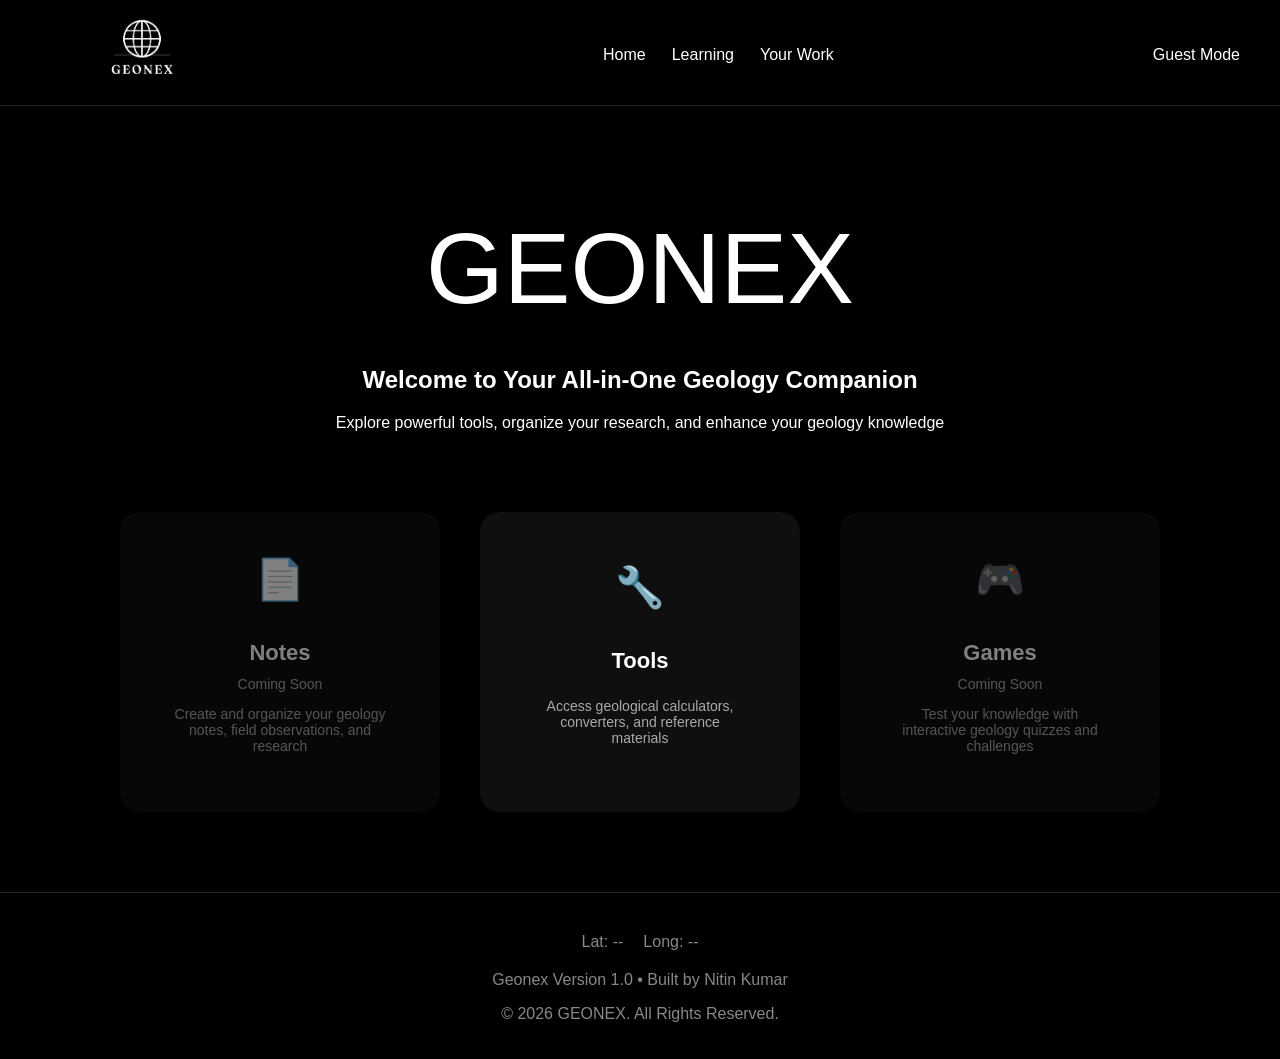
==== Frontend/index.html @ 8eb244df "All button and Non working links disabled" ====
<!doctype html>
<html lang="en">
  <head>
    <meta charset="UTF-8" />
    <meta name="viewport" content="width=device-width, initial-scale=1.0" />
    <title>GEONEX - Your Geology Companion</title>
    <link rel="icon" href="Assets/images/GEONEX Favicon.png" />
    <link rel="stylesheet" href="CSS/style.css" />
  </head>
  <body>
    <header>
      <div class="logo">
        <img src="Assets/images/Geonex logo.png" alt="Logo Image" id="geonex-logo" />
      </div>
      <nav class="Navbar">
        <ul>
          <li class="navbuttons"><a href="index.html">Home</a></li>
          <li class="navbuttons disabled-link"><a href="">Learning</a></li>
          <li class="navbuttons disabled-link"><a href="">Your Work</a></li>
        </ul>
      </nav>
      <!-- <div class="loginbtn">Login
        <img src="Assets/icons/login.png" alt="Login" id="loginbtnsymbol" />
      </div> -->
      <div class="guestmode">Guest Mode</div>
    </header>
    <main>
      <section class="hero">
        <p class="brand">GEONEX</p>
        <h1 class="welcome">Welcome to Your All-in-One Geology Companion</h1>
        <p class="description">
          Explore powerful tools, organize your research, and enhance your
          geology knowledge 
        </p>
      </section>
      <section class="Options">
        <div class="optionsbox disabled">
          <div class="icon">📄</div>
          <h3>Notes</h3>
          <span class="badge">Coming Soon</span>
          <p>
            Create and organize your geology notes, field observations, and
            research
          </p>
        </div>

        <div class="optionsbox" id="stereonet-tool">
          <div class="icon" >🔧</div>
          <h3>Tools</h3>
          <p>
            Access geological calculators, converters, and reference materials
          </p>
        </div>

        <div class="optionsbox disabled">
          <div class="icon">🎮</div>
          <h3>Games</h3>
          <span class="badge">Coming Soon</span>
          <p>
            Test your knowledge with interactive geology quizzes and challenges
          </p>
        </div>
      </section>
    </main>
    <footer>
      <div class="latlong">
        <span id="latitude">Lat: --</span>
        <span id="longitude">Long: --</span>
      </div>
      <div>
        <p>Geonex Version 1.0 • Built by Nitin Kumar</p>
        <p>&copy; 2026 GEONEX. All Rights Reserved.</p>
      </div>
    </footer>

    <script src="Js/script.js"></script>
  </body>
</html>
---- Frontend/CSS/style.css ----
body{
    background-color: black;
    color: white;
    font-family: Arial, Helvetica, sans-serif;
    margin: 0;
    text-align: center;

    min-height: 100vh;
    display: flex;
    flex-direction: column;
}
header{
    height: 100px;
    margin: 5px 0px;
    display: flex;
    justify-content:space-between;
    align-items: center;
    padding: 0 40px;
    border-bottom:1px solid #222;
    position:sticky;
    top:0;
    background-color: black;
}
.logo{
    width: 200px;
    height: 90px;
    margin: 2px;
    font-size: 24px;
    font-weight: bold;
}
.logo img{
height: 90px;
cursor: pointer;
}
.Navbar{
    height: 90px;
    margin: 2px;
    display: flex;
    justify-content: center;
    align-items: center;
}
.Navbar ul{
    display: flex;
    align-items: center;

}
.Navbar ul li{
list-style-type: none;
margin: 0px 5px;
padding: 2px 8px;
}
.Navbar ul li a{
    color: white;
    text-decoration: none;
}
.loginbtn{
    display: flex;
    align-items: center;
    justify-content: end;
    width: 200px;
    border: none;
    background-color: #000000;
    color: white;
}
#loginbtnsymbol{
    filter: invert(1);
    height: 15px;
}
main{
    flex: 1;
   
}
.hero{
    margin-top: 100px;
}
.brand{
    font-size:100px;
    margin: 40px;
}
.Options{
    display:flex;
    justify-content:center;
    gap:40px;
    margin:80px;
}
.optionsbox{
    background:#0f0f0f;
    border-radius:20px;
    height:260px;
    width:280px;
    display:flex;
    flex-direction:column;
    align-items:center;
    justify-content:center;
    padding:20px;
    transition:0.3s;
    cursor: pointer;
}
.optionsbox:hover{
    transform:translateY(-5px);
    transform: scale(1.2);
    background:#151515;
}
.icon{
    font-size:40px;
    margin-bottom:15px;
}
.icon img{
    width: 70px;
}

.optionsbox h3{
    margin-bottom:10px;
    font-size:22px;
}
.optionsbox p{
    color:#aaa;
    font-size:14px;
    max-width:220px;
}
footer{
    border-top:1px solid #222;
    padding:20px;
    color:#888;
}
.latlong{
    display:flex;
    justify-content:center;
    gap:20px;
    margin:20px;
}
.disabled {
  opacity: 0.5;
  cursor: not-allowed;
}
.badge{
     color:#aaa;
    font-size:14px;
    max-width:220px;
    
}
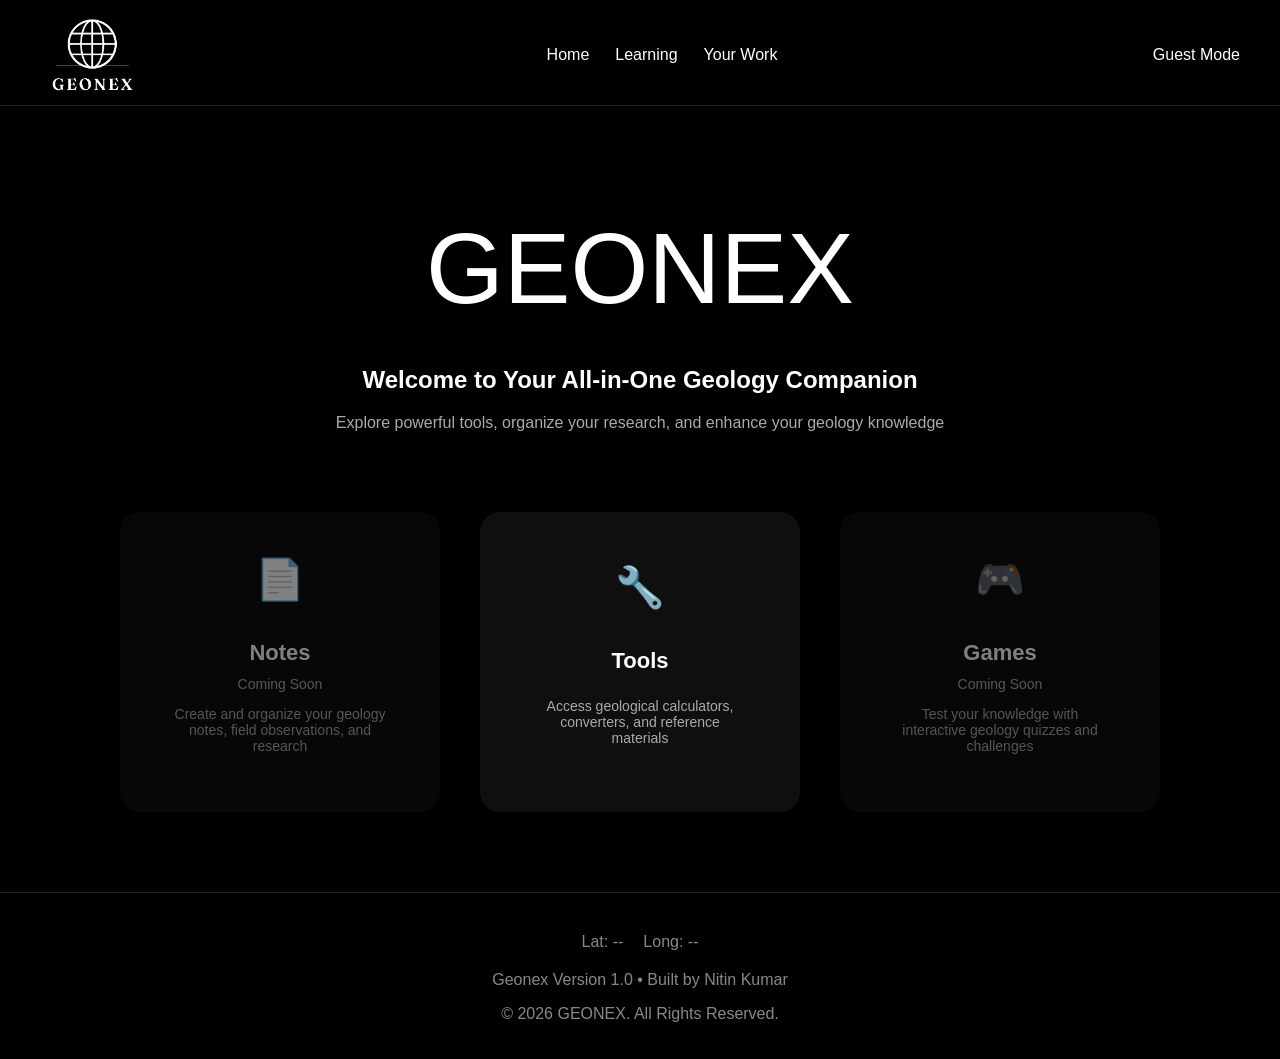
==== commit eae9c399: "Responsiveness added to Navbar with mobile hamburger menu" ====
--- a/Frontend/index.html
+++ b/Frontend/index.html
@@ -12,7 +12,7 @@
       <div class="logo">
         <img src="Assets/images/Geonex logo.png" alt="Logo Image" id="geonex-logo" />
       </div>
-      <nav class="Navbar">
+      <nav class="Navbar" id="navbar">
         <ul>
           <li class="navbuttons"><a href="index.html">Home</a></li>
           <li class="navbuttons disabled-link"><a href="">Learning</a></li>
@@ -22,7 +22,9 @@
       <!-- <div class="loginbtn">Login
         <img src="Assets/icons/login.png" alt="Login" id="loginbtnsymbol" />
       </div> -->
-      <div class="guestmode">Guest Mode</div>
+      <div class="guestmode loginbtn">Guest Mode
+         <div class="hamburger" id="hamburger" aria-label="Open menu" aria-controls="navbar" aria-expanded="false">☰</div>
+      </div>
     </header>
     <main>
       <section class="hero">
--- a/Frontend/CSS/style.css
+++ b/Frontend/CSS/style.css
@@ -18,21 +18,31 @@
     padding: 0 40px;
     border-bottom:1px solid #222;
     position:sticky;
+    z-index: 100;
     top:0;
     background-color: black;
-}
+    overflow-x: hidden;
+}
+
 .logo{
-    width: 200px;
+    width: 20%;
     height: 90px;
     margin: 2px;
     font-size: 24px;
     font-weight: bold;
+    object-fit: contain;
+    display: flex;
+    align-items: center;
 }
 .logo img{
-height: 90px;
+height: 90%;
 cursor: pointer;
 }
+.hamburger {
+  display: none;
+}
 .Navbar{
+    width: 60%;
     height: 90px;
     margin: 2px;
     display: flex;
@@ -55,12 +65,13 @@
 }
 .loginbtn{
     display: flex;
-    align-items: center;
+    align-items: flex-end;
     justify-content: end;
-    width: 200px;
+    width: 20%;
     border: none;
     background-color: #000000;
     color: white;
+    gap: 15px;
 }
 #loginbtnsymbol{
     filter: invert(1);
@@ -74,14 +85,24 @@
     margin-top: 100px;
 }
 .brand{
-    font-size:100px;
+    font-size: clamp(32px, 8vw, 100px);
     margin: 40px;
+}
+.welcome{
+    font-size: clamp(12px, 4vw, 24px);
+    margin: 0 10vw;
+}
+.description{
+    color:#aaa;
+    font-size: clamp(10px, 2vw, 16px);
+margin: 20px 10vw;
 }
 .Options{
     display:flex;
     justify-content:center;
     gap:40px;
     margin:80px;
+    flex-wrap: wrap;
 }
 .optionsbox{
     background:#0f0f0f;
@@ -138,4 +159,55 @@
     font-size:14px;
     max-width:220px;
     
+}
+
+
+
+
+/* Mobile responsiveness */
+@media (max-width: 600px) {
+    .logo{
+        width: 25%;
+        max-width: 120px;
+    }
+    .loginbtn{
+        width: 50%;
+        font-size: small;
+    }
+    .logo img{
+        height: 60%;
+    }
+    header{
+        height: 10vh;
+        padding: 0 20px;
+    }
+    .Navbar {
+    position: fixed;
+    top: 0;
+    right: -100%;   /* hidden initially */
+    height: 100vh;
+    width: 250px;
+    background: black;
+    display: flex;   /* IMPORTANT */
+    flex-direction: column;
+    justify-content: flex-start;
+    padding-top: 80px;
+    transition: right 0.3s ease;
+    z-index: 1000;
+
+  }
+
+  .Navbar.active {
+    right: 0;   /* slide in */
+  }
+
+  .Navbar ul {
+    flex-direction: column;
+    gap: 20px;
+  }
+
+  .hamburger {
+    display: block;
+    z-index: 1100;
+  }
 }
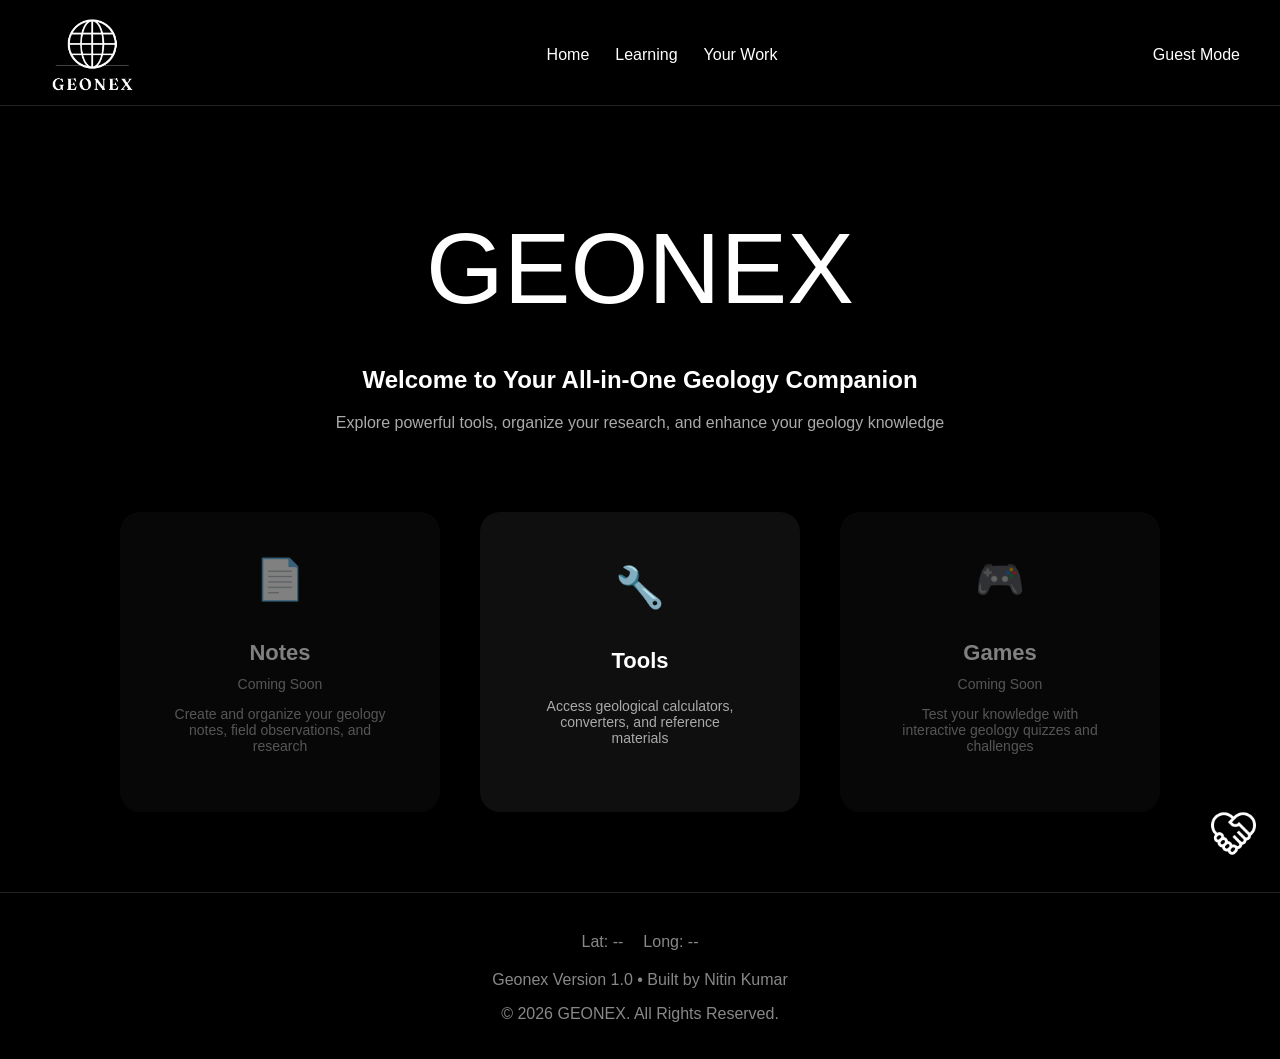
==== commit 95a90782: "Feedback Form Added" ====
--- a/Frontend/index.html
+++ b/Frontend/index.html
@@ -10,7 +10,11 @@
   <body>
     <header>
       <div class="logo">
-        <img src="Assets/images/Geonex logo.png" alt="Logo Image" id="geonex-logo" />
+        <img
+          src="Assets/images/Geonex logo.png"
+          alt="Logo Image"
+          id="geonex-logo"
+        />
       </div>
       <nav class="Navbar" id="navbar">
         <ul>
@@ -22,8 +26,17 @@
       <!-- <div class="loginbtn">Login
         <img src="Assets/icons/login.png" alt="Login" id="loginbtnsymbol" />
       </div> -->
-      <div class="guestmode loginbtn">Guest Mode
-         <div class="hamburger" id="hamburger" aria-label="Open menu" aria-controls="navbar" aria-expanded="false">☰</div>
+      <div class="guestmode loginbtn">
+        Guest Mode
+        <div
+          class="hamburger"
+          id="hamburger"
+          aria-label="Open menu"
+          aria-controls="navbar"
+          aria-expanded="false"
+        >
+          ☰
+        </div>
       </div>
     </header>
     <main>
@@ -32,7 +45,7 @@
         <h1 class="welcome">Welcome to Your All-in-One Geology Companion</h1>
         <p class="description">
           Explore powerful tools, organize your research, and enhance your
-          geology knowledge 
+          geology knowledge
         </p>
       </section>
       <section class="Options">
@@ -47,7 +60,7 @@
         </div>
 
         <div class="optionsbox" id="stereonet-tool">
-          <div class="icon" >🔧</div>
+          <div class="icon">🔧</div>
           <h3>Tools</h3>
           <p>
             Access geological calculators, converters, and reference materials
@@ -61,6 +74,15 @@
           <p>
             Test your knowledge with interactive geology quizzes and challenges
           </p>
+        </div>
+      </section>
+      <section class="feedback">
+        <div class="circular">
+          <img
+            src="Assets/icons/handshake.png"
+            alt="feedback"
+            class="feedbackimg" id="Feedback-Form"
+          />
         </div>
       </section>
     </main>
--- a/Frontend/CSS/style.css
+++ b/Frontend/CSS/style.css
@@ -161,6 +161,28 @@
     
 }
 
+.feedbackimg{
+    height: 5vh;
+    background-color: transparent;
+    display: flex;
+    justify-content: center;
+    align-items: center;
+    filter: invert(1);
+    cursor: pointer;
+}
+.circular{
+    background-color: black;
+    border-radius: 999px;
+    height: 6vh;
+    width: 6vh;
+    position: fixed;
+    bottom: 40px;
+    right: 20px;
+    display: flex;
+    justify-content: center;
+    align-items: center;
+}
+
 
 
 
@@ -188,7 +210,7 @@
     height: 100vh;
     width: 250px;
     background: black;
-    display: flex;   /* IMPORTANT */
+    display: flex;  
     flex-direction: column;
     justify-content: flex-start;
     padding-top: 80px;
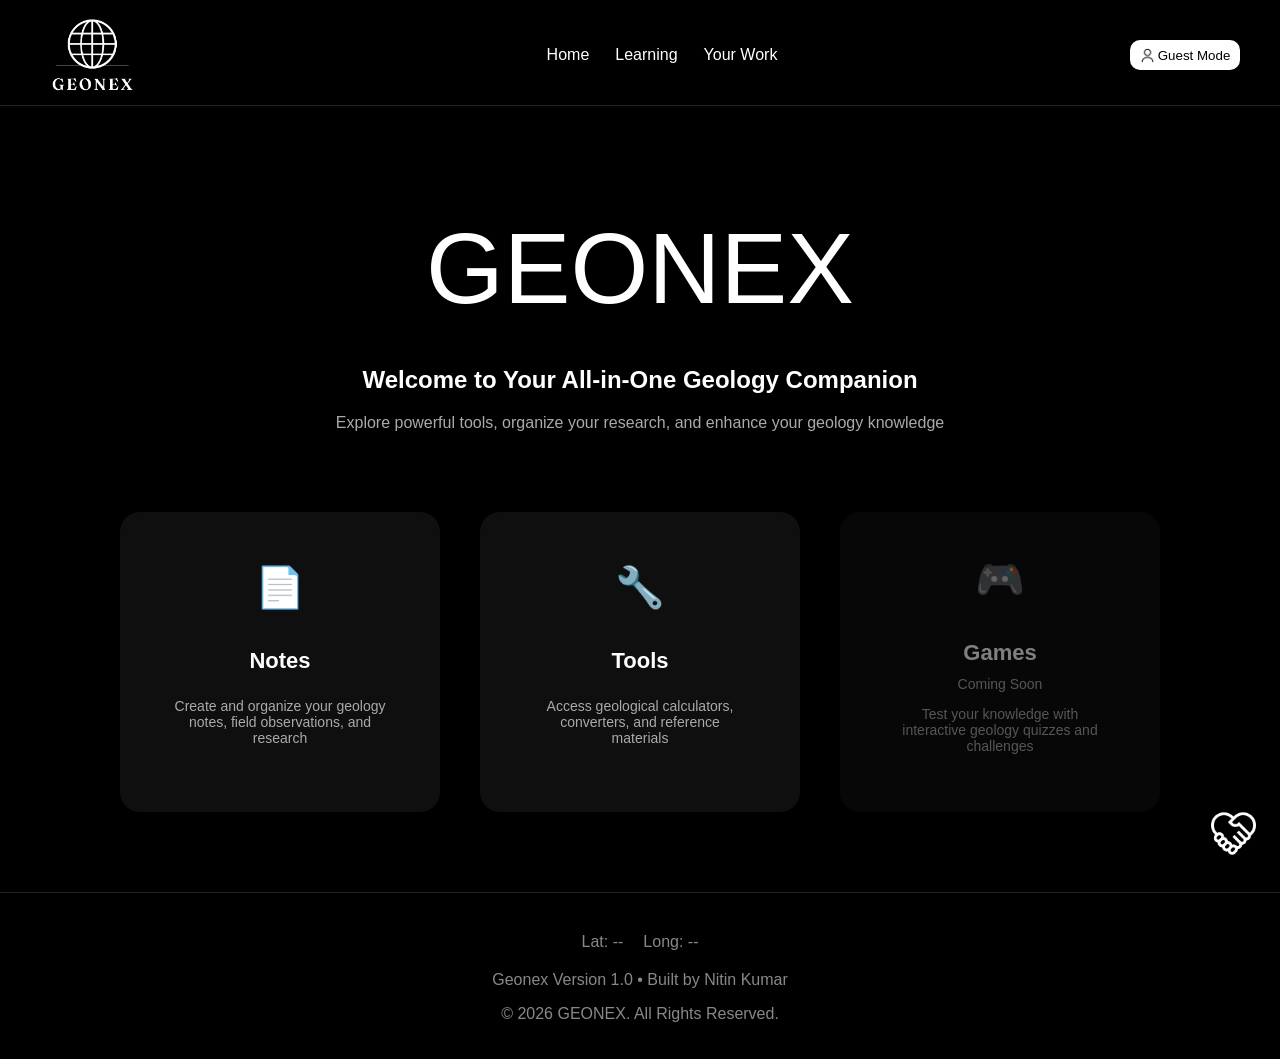
==== commit 83061007: "Back Button added and some minute fixes" ====
--- a/Frontend/index.html
+++ b/Frontend/index.html
@@ -15,6 +15,7 @@
           alt="Logo Image"
           id="geonex-logo"
         />
+        <!-- <img src="Assets/icons/iitrLogo.png" alt="iitrlogo" id="iitrlogo" /> -->
       </div>
       <nav class="Navbar" id="navbar">
         <ul>
@@ -26,8 +27,15 @@
       <!-- <div class="loginbtn">Login
         <img src="Assets/icons/login.png" alt="Login" id="loginbtnsymbol" />
       </div> -->
-      <div class="guestmode loginbtn">
-        Guest Mode
+      <div class="loginbtn">
+        <div class="login">
+          <img
+            src="Assets/icons/Profile.png"
+            alt="Profile"
+            id="loginbtnsymbol"
+          />
+          Guest Mode
+        </div>
         <div
           class="hamburger"
           id="hamburger"
@@ -35,7 +43,11 @@
           aria-controls="navbar"
           aria-expanded="false"
         >
-          ☰
+          <img
+            src="Assets/icons/hamburger.png"
+            alt="Hamburger Menu"
+            id="Hamburger"
+          />
         </div>
       </div>
     </header>
@@ -49,10 +61,9 @@
         </p>
       </section>
       <section class="Options">
-        <div class="optionsbox disabled">
+        <div class="optionsbox" id="notesfeature">
           <div class="icon">📄</div>
           <h3>Notes</h3>
-          <span class="badge">Coming Soon</span>
           <p>
             Create and organize your geology notes, field observations, and
             research
@@ -81,7 +92,8 @@
           <img
             src="Assets/icons/handshake.png"
             alt="feedback"
-            class="feedbackimg" id="Feedback-Form"
+            class="feedbackimg"
+            id="Feedback-Form"
           />
         </div>
       </section>
--- a/Frontend/CSS/style.css
+++ b/Frontend/CSS/style.css
@@ -1,226 +1,254 @@
-body{
-    background-color: black;
-    color: white;
-    font-family: Arial, Helvetica, sans-serif;
-    margin: 0;
-    text-align: center;
-
-    min-height: 100vh;
-    display: flex;
-    flex-direction: column;
-}
-header{
-    height: 100px;
-    margin: 5px 0px;
-    display: flex;
-    justify-content:space-between;
-    align-items: center;
-    padding: 0 40px;
-    border-bottom:1px solid #222;
-    position:sticky;
-    z-index: 100;
-    top:0;
-    background-color: black;
-    overflow-x: hidden;
-}
-
-.logo{
-    width: 20%;
-    height: 90px;
-    margin: 2px;
-    font-size: 24px;
-    font-weight: bold;
-    object-fit: contain;
-    display: flex;
-    align-items: center;
-}
-.logo img{
-height: 90%;
-cursor: pointer;
+body {
+  background-color: black;
+  color: white;
+  font-family: Arial, Helvetica, sans-serif;
+  margin: 0;
+  text-align: center;
+
+  min-height: 100vh;
+  display: flex;
+  flex-direction: column;
+}
+header {
+  height: 100px;
+  margin: 5px 0px;
+  display: flex;
+  justify-content: space-between;
+  align-items: center;
+  padding: 0 40px;
+  border-bottom: 1px solid #222;
+  position: sticky;
+  z-index: 100;
+  top: 0;
+  background-color: black;
+  overflow-x: hidden;
+}
+#iitrlogo {
+  /* filter: invert(1); */
+  background-color: white;
+  /* width: 100%; */
+  height: 45%;
+}
+#geonex-logo {
+  height: 90%;
+}
+.logo {
+  width: 20%;
+  height: 90px;
+  margin: 2px;
+  font-size: 24px;
+  font-weight: bold;
+  object-fit: contain;
+  display: flex;
+  align-items: center;
+}
+.logo img {
+  height: 90%;
+  cursor: pointer;
 }
 .hamburger {
   display: none;
 }
-.Navbar{
-    width: 60%;
-    height: 90px;
-    margin: 2px;
-    display: flex;
-    justify-content: center;
-    align-items: center;
-}
-.Navbar ul{
-    display: flex;
-    align-items: center;
-
-}
-.Navbar ul li{
-list-style-type: none;
-margin: 0px 5px;
-padding: 2px 8px;
-}
-.Navbar ul li a{
-    color: white;
-    text-decoration: none;
-}
-.loginbtn{
-    display: flex;
-    align-items: flex-end;
-    justify-content: end;
-    width: 20%;
-    border: none;
-    background-color: #000000;
-    color: white;
-    gap: 15px;
-}
-#loginbtnsymbol{
-    filter: invert(1);
-    height: 15px;
-}
-main{
-    flex: 1;
-   
-}
-.hero{
-    margin-top: 100px;
-}
-.brand{
-    font-size: clamp(32px, 8vw, 100px);
-    margin: 40px;
-}
-.welcome{
-    font-size: clamp(12px, 4vw, 24px);
-    margin: 0 10vw;
-}
-.description{
-    color:#aaa;
-    font-size: clamp(10px, 2vw, 16px);
-margin: 20px 10vw;
-}
-.Options{
-    display:flex;
-    justify-content:center;
-    gap:40px;
-    margin:80px;
-    flex-wrap: wrap;
-}
-.optionsbox{
-    background:#0f0f0f;
-    border-radius:20px;
-    height:260px;
-    width:280px;
-    display:flex;
-    flex-direction:column;
-    align-items:center;
-    justify-content:center;
-    padding:20px;
-    transition:0.3s;
-    cursor: pointer;
-}
-.optionsbox:hover{
-    transform:translateY(-5px);
-    transform: scale(1.2);
-    background:#151515;
-}
-.icon{
-    font-size:40px;
-    margin-bottom:15px;
-}
-.icon img{
-    width: 70px;
-}
-
-.optionsbox h3{
-    margin-bottom:10px;
-    font-size:22px;
-}
-.optionsbox p{
-    color:#aaa;
-    font-size:14px;
-    max-width:220px;
-}
-footer{
-    border-top:1px solid #222;
-    padding:20px;
-    color:#888;
-}
-.latlong{
-    display:flex;
-    justify-content:center;
-    gap:20px;
-    margin:20px;
+.Navbar {
+  width: 50%;
+  height: 90px;
+  margin: 2px;
+  display: flex;
+  justify-content: center;
+  align-items: center;
+}
+.Navbar ul {
+  display: flex;
+  align-items: center;
+}
+.Navbar ul li {
+  list-style-type: none;
+  margin: 0px 5px;
+  padding: 2px 8px;
+}
+.Navbar ul li a {
+  color: white;
+  text-decoration: none;
+}
+.login {
+  display: flex;
+  justify-content: center;
+  align-items: center;
+  gap: 3px;
+  font-size: smaller;
+  background-color: white;
+  color: Black;
+  border-radius: 10px;
+  height: 30px;
+  width: 38%;
+  min-width: 110px;
+  cursor: pointer;
+}
+.login:hover {
+  transform: translateY(-5px);
+  transform: scale(1.1);
+  transition: 0.3s;
+}
+.loginbtn {
+  display: flex;
+  align-items: flex-end;
+  justify-content: end;
+  width: 20%;
+  border: none;
+  background-color: #000000;
+  color: white;
+  gap: 15px;
+  min-height: 30px;
+  min-width: 110px;
+}
+#loginbtnsymbol {
+  height: 15px;
+}
+#Hamburger {
+  filter: invert(1);
+  height: 15px;
+}
+main {
+  flex: 1;
+}
+.hero {
+  margin-top: 100px;
+}
+.brand {
+  font-size: clamp(32px, 8vw, 100px);
+  margin: 40px;
+}
+.welcome {
+  font-size: clamp(12px, 4vw, 24px);
+  margin: 0 10vw;
+}
+.description {
+  color: #aaa;
+  font-size: clamp(10px, 2vw, 16px);
+  margin: 20px 10vw;
+}
+.Options {
+  display: flex;
+  justify-content: center;
+  gap: 40px;
+  margin: 80px;
+  flex-wrap: wrap;
+}
+.optionsbox {
+  background: #0f0f0f;
+  border-radius: 20px;
+  height: 260px;
+  width: 280px;
+  display: flex;
+  flex-direction: column;
+  align-items: center;
+  justify-content: center;
+  padding: 20px;
+  transition: 0.3s;
+  cursor: pointer;
+}
+.optionsbox:hover {
+  transform: translateY(-5px);
+  transform: scale(1.2);
+  background: #151515;
+}
+.icon {
+  font-size: 40px;
+  margin-bottom: 15px;
+}
+.icon img {
+  width: 70px;
+}
+
+.optionsbox h3 {
+  margin-bottom: 10px;
+  font-size: 22px;
+}
+.optionsbox p {
+  color: #aaa;
+  font-size: 14px;
+  max-width: 220px;
+}
+footer {
+  border-top: 1px solid #222;
+  padding: 20px;
+  color: #888;
+}
+.latlong {
+  display: flex;
+  justify-content: center;
+  gap: 20px;
+  margin: 20px;
 }
 .disabled {
   opacity: 0.5;
   cursor: not-allowed;
 }
-.badge{
-     color:#aaa;
-    font-size:14px;
-    max-width:220px;
-    
-}
-
-.feedbackimg{
-    height: 5vh;
-    background-color: transparent;
-    display: flex;
-    justify-content: center;
-    align-items: center;
-    filter: invert(1);
-    cursor: pointer;
-}
-.circular{
-    background-color: black;
-    border-radius: 999px;
-    height: 6vh;
-    width: 6vh;
-    position: fixed;
-    bottom: 40px;
-    right: 20px;
-    display: flex;
-    justify-content: center;
-    align-items: center;
-}
-
-
-
+.badge {
+  color: #aaa;
+  font-size: 14px;
+  max-width: 220px;
+}
+
+.feedbackimg {
+  height: 5vh;
+  background-color: transparent;
+  display: flex;
+  justify-content: center;
+  align-items: center;
+  filter: invert(1);
+  cursor: pointer;
+}
+.circular {
+  background-color: black;
+  border-radius: 999px;
+  height: 6vh;
+  width: 6vh;
+  position: fixed;
+  bottom: 40px;
+  right: 20px;
+  display: flex;
+  justify-content: center;
+  align-items: center;
+}
 
 /* Mobile responsiveness */
 @media (max-width: 600px) {
-    .logo{
-        width: 25%;
-        max-width: 120px;
-    }
-    .loginbtn{
-        width: 50%;
-        font-size: small;
-    }
-    .logo img{
-        height: 60%;
-    }
-    header{
-        height: 10vh;
-        padding: 0 20px;
-    }
-    .Navbar {
+  .login {
+    visibility: hidden;
+  }
+  .logo {
+    width: 25%;
+    max-width: 120px;
+  }
+  .loginbtn {
+    width: 50%;
+    font-size: small;
+  }
+  .logo img {
+    height: 60%;
+  }
+  header {
+    height: 10vh;
+    padding: 0 20px;
+  }
+  .Navbar {
     position: fixed;
     top: 0;
-    right: -100%;   /* hidden initially */
+    right: -100%; /* hidden initially */
     height: 100vh;
     width: 250px;
     background: black;
-    display: flex;  
+    display: flex;
     flex-direction: column;
     justify-content: flex-start;
     padding-top: 80px;
     transition: right 0.3s ease;
     z-index: 1000;
-
   }
 
   .Navbar.active {
-    right: 0;   /* slide in */
+    right: 0; /* slide in */
   }
 
   .Navbar ul {
@@ -232,4 +260,4 @@
     display: block;
     z-index: 1100;
   }
-}+}
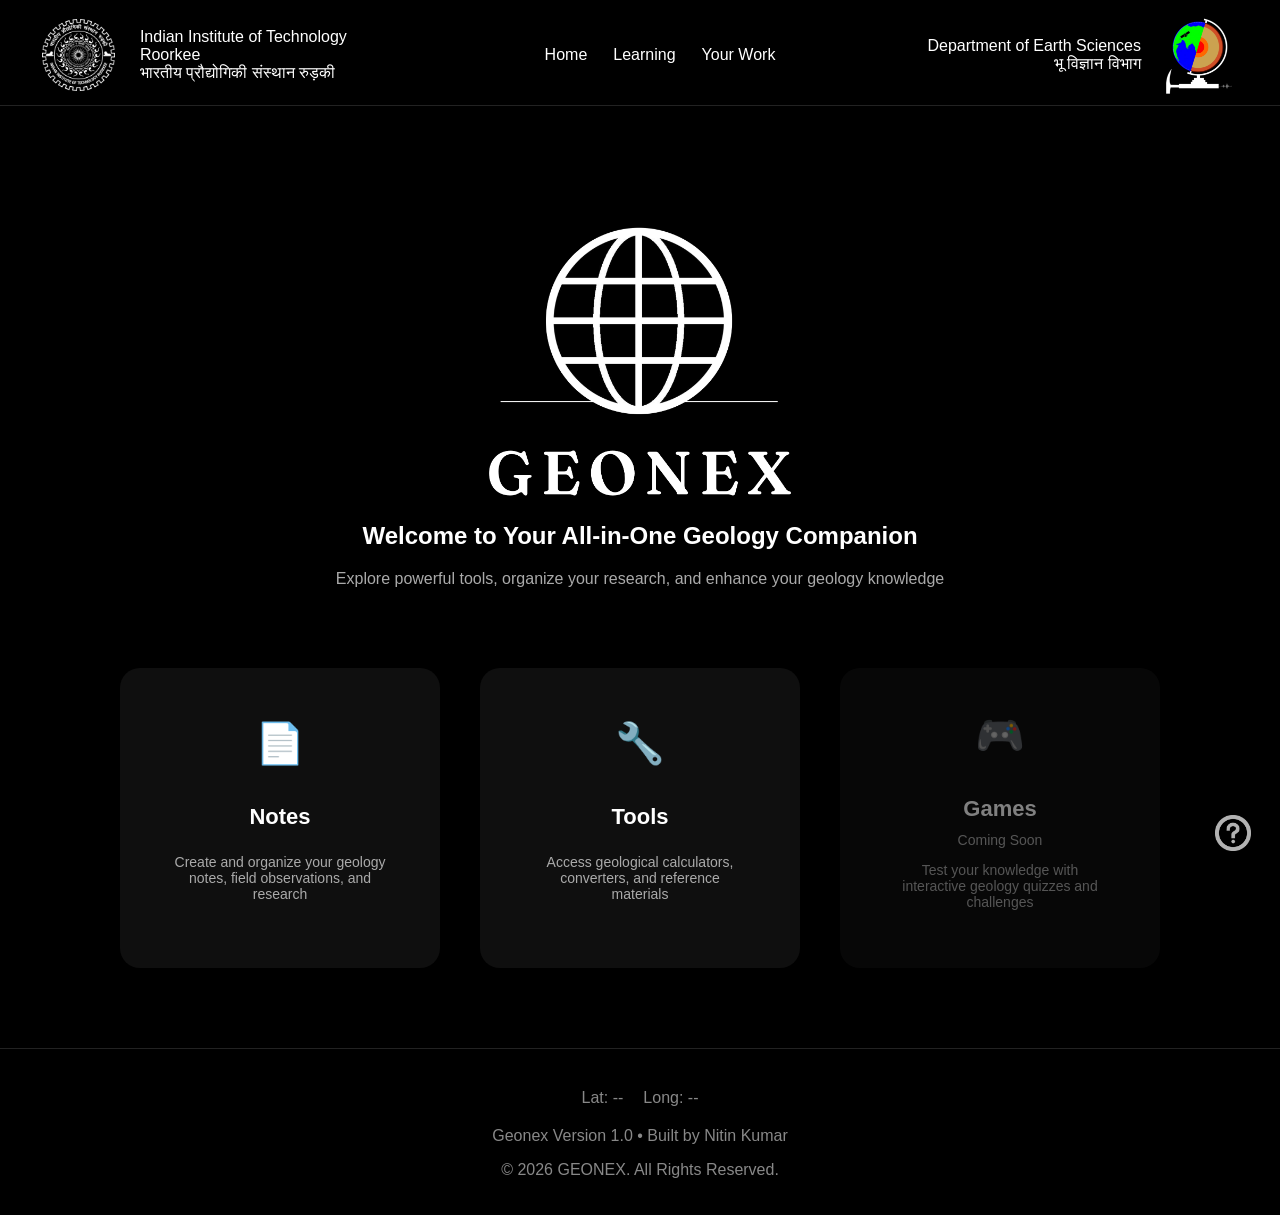
==== commit 6d29ae21: "Responsiveness added to Notes and Header redesgined" ====
--- a/Frontend/index.html
+++ b/Frontend/index.html
@@ -6,16 +6,28 @@
     <title>GEONEX - Your Geology Companion</title>
     <link rel="icon" href="Assets/images/GEONEX Favicon.png" />
     <link rel="stylesheet" href="CSS/style.css" />
+    <link rel="stylesheet" href="CSS/utility.css">
   </head>
   <body>
     <header>
       <div class="logo">
-        <img
+        <!-- <img
           src="Assets/images/Geonex logo.png"
           alt="Logo Image"
           id="geonex-logo"
-        />
-        <!-- <img src="Assets/icons/iitrLogo.png" alt="iitrlogo" id="iitrlogo" /> -->
+        /> -->
+         <div class="iitrlogo">
+           <img src="Assets/images/iitroorkee.png" alt="IITR Logo" style="filter: invert(1);">
+           <div class="logotitle">
+             <span>
+               Indian Institute of Technology Roorkee
+              </span>
+              <span>
+                भारतीय प्रौद्योगिकी संस्थान रुड़की
+              </span>
+            </div>
+          </div>
+
       </div>
       <nav class="Navbar" id="navbar">
         <ul>
@@ -27,15 +39,23 @@
       <!-- <div class="loginbtn">Login
         <img src="Assets/icons/login.png" alt="Login" id="loginbtnsymbol" />
       </div> -->
-      <div class="loginbtn">
-        <div class="login">
-          <img
-            src="Assets/icons/Profile.png"
-            alt="Profile"
-            id="loginbtnsymbol"
-          />
+      <div class="logo logoRight">
+         <!-- Sign In/ Sign Up Add here later -->
+        <!-- <div class="login">
+          <img src="Assets/icons/Profile.png" alt="Profile" id="loginbtnsymbol">
           Guest Mode
-        </div>
+        </div> -->
+        <div class="ESClogo">
+          <div class="logotitle">
+            <span>
+              Department of Earth Sciences
+             </span>
+             <span>
+               भू विज्ञान विभाग
+             </span>
+           </div>
+           <img src="Assets/images/esc logo.png" alt="ESC Logo" >
+          </div>
         <div
           class="hamburger"
           id="hamburger"
@@ -53,7 +73,7 @@
     </header>
     <main>
       <section class="hero">
-        <p class="brand">GEONEX</p>
+        <img src="Assets/images/Geonex logo.png" alt="" class="brandlogo">
         <h1 class="welcome">Welcome to Your All-in-One Geology Companion</h1>
         <p class="description">
           Explore powerful tools, organize your research, and enhance your
@@ -90,7 +110,7 @@
       <section class="feedback">
         <div class="circular">
           <img
-            src="Assets/icons/handshake.png"
+            src="Assets/icons/help.png"
             alt="feedback"
             class="feedbackimg"
             id="Feedback-Form"
--- a/Frontend/CSS/style.css
+++ b/Frontend/CSS/style.css
@@ -1,122 +1,13 @@
-body {
-  background-color: black;
-  color: white;
-  font-family: Arial, Helvetica, sans-serif;
-  margin: 0;
-  text-align: center;
-
-  min-height: 100vh;
-  display: flex;
-  flex-direction: column;
-}
-header {
-  height: 100px;
-  margin: 5px 0px;
-  display: flex;
-  justify-content: space-between;
-  align-items: center;
-  padding: 0 40px;
-  border-bottom: 1px solid #222;
-  position: sticky;
-  z-index: 100;
-  top: 0;
-  background-color: black;
-  overflow-x: hidden;
-}
-#iitrlogo {
-  /* filter: invert(1); */
-  background-color: white;
-  /* width: 100%; */
-  height: 45%;
-}
-#geonex-logo {
-  height: 90%;
-}
-.logo {
-  width: 20%;
-  height: 90px;
-  margin: 2px;
-  font-size: 24px;
-  font-weight: bold;
-  object-fit: contain;
-  display: flex;
-  align-items: center;
-}
-.logo img {
-  height: 90%;
-  cursor: pointer;
-}
-.hamburger {
-  display: none;
-}
-.Navbar {
-  width: 50%;
-  height: 90px;
-  margin: 2px;
-  display: flex;
-  justify-content: center;
-  align-items: center;
-}
-.Navbar ul {
-  display: flex;
-  align-items: center;
-}
-.Navbar ul li {
-  list-style-type: none;
-  margin: 0px 5px;
-  padding: 2px 8px;
-}
-.Navbar ul li a {
-  color: white;
-  text-decoration: none;
-}
-.login {
-  display: flex;
-  justify-content: center;
-  align-items: center;
-  gap: 3px;
-  font-size: smaller;
-  background-color: white;
-  color: Black;
-  border-radius: 10px;
-  height: 30px;
-  width: 38%;
-  min-width: 110px;
-  cursor: pointer;
-}
-.login:hover {
-  transform: translateY(-5px);
-  transform: scale(1.1);
-  transition: 0.3s;
-}
-.loginbtn {
-  display: flex;
-  align-items: flex-end;
-  justify-content: end;
-  width: 20%;
-  border: none;
-  background-color: #000000;
-  color: white;
-  gap: 15px;
-  min-height: 30px;
-  min-width: 110px;
-}
-#loginbtnsymbol {
-  height: 15px;
-}
-#Hamburger {
-  filter: invert(1);
-  height: 15px;
-}
+/* ------------------ Main --------------------- */
 main {
   flex: 1;
 }
 .hero {
   margin-top: 100px;
 }
-.brand {
-  font-size: clamp(32px, 8vw, 100px);
-  margin: 40px;
+.brandlogo{
+width: 30%;
+min-width: 250px;
 }
 .welcome {
   font-size: clamp(12px, 4vw, 24px);
@@ -169,17 +60,6 @@
   font-size: 14px;
   max-width: 220px;
 }
-footer {
-  border-top: 1px solid #222;
-  padding: 20px;
-  color: #888;
-}
-.latlong {
-  display: flex;
-  justify-content: center;
-  gap: 20px;
-  margin: 20px;
-}
 .disabled {
   opacity: 0.5;
   cursor: not-allowed;
@@ -190,74 +70,9 @@
   max-width: 220px;
 }
 
-.feedbackimg {
-  height: 5vh;
-  background-color: transparent;
-  display: flex;
-  justify-content: center;
-  align-items: center;
-  filter: invert(1);
-  cursor: pointer;
-}
-.circular {
-  background-color: black;
-  border-radius: 999px;
-  height: 6vh;
-  width: 6vh;
-  position: fixed;
-  bottom: 40px;
-  right: 20px;
-  display: flex;
-  justify-content: center;
-  align-items: center;
-}
 
-/* Mobile responsiveness */
 @media (max-width: 600px) {
-  .login {
-    visibility: hidden;
+  .optionsbox{
+    min-width: 230px;
   }
-  .logo {
-    width: 25%;
-    max-width: 120px;
-  }
-  .loginbtn {
-    width: 50%;
-    font-size: small;
-  }
-  .logo img {
-    height: 60%;
-  }
-  header {
-    height: 10vh;
-    padding: 0 20px;
-  }
-  .Navbar {
-    position: fixed;
-    top: 0;
-    right: -100%; /* hidden initially */
-    height: 100vh;
-    width: 250px;
-    background: black;
-    display: flex;
-    flex-direction: column;
-    justify-content: flex-start;
-    padding-top: 80px;
-    transition: right 0.3s ease;
-    z-index: 1000;
-  }
-
-  .Navbar.active {
-    right: 0; /* slide in */
-  }
-
-  .Navbar ul {
-    flex-direction: column;
-    gap: 20px;
-  }
-
-  .hamburger {
-    display: block;
-    z-index: 1100;
-  }
-}
+}
--- a/Frontend/CSS/utility.css
+++ b/Frontend/CSS/utility.css
@@ -0,0 +1,240 @@
+body {
+  background-color: black;
+  color: white;
+  font-family:Arial, Helvetica, sans-serif;
+  margin: 0;
+  text-align: center;
+
+  min-height: 100vh;
+  display: flex;
+  flex-direction: column;
+}
+
+/* -------------- Header and Navbar ---------------- */
+header {
+  height: 100px;
+  margin: 5px 0px;
+  display: flex;
+  justify-content: space-between;
+  align-items: center;
+  padding: 0 40px;
+  border-bottom: 1px solid #222;
+  position: sticky;
+  z-index: 100;
+  top: 0;
+  background-color: black;
+  overflow-x: hidden;
+}
+.iitrlogo {
+  height: 90%;
+  font-size: medium;
+  font-weight: 300;
+  display: flex;
+  align-items: center;
+  gap: 25px;
+}
+.iitrlogo span{
+  text-align: left;
+}
+.logotitle{
+  display: flex;
+  flex-direction: column;
+}
+
+.logo {
+  width: 30%;
+  height: 90px;
+  margin: 2px;
+  font-size: 24px;
+  font-weight: bold;
+  object-fit: contain;
+  display: flex;
+  align-items: center;
+}
+.flexend{
+  justify-content: flex-end;
+}
+.logo img {
+  height: 90%;
+  cursor: pointer;
+}
+.logoRight{
+justify-content: flex-end;
+}
+
+.ESClogo{
+  height: 90%;
+  font-size: medium;
+  font-weight: 300;
+  display: flex;
+  align-items: center;
+  gap: 20px;
+  text-align: right;
+}
+.ESClogo img{
+  height: 100%;
+}
+.hamburger {
+  display: none;
+}
+.Navbar {
+  width: 40%;
+  height: 90px;
+  margin: 2px;
+  display: flex;
+  justify-content: center;
+  align-items: center;
+}
+.Navbar ul {
+  display: flex;
+  align-items: center;
+}
+.Navbar ul li {
+  list-style-type: none;
+  margin: 0px 5px;
+  padding: 2px 8px;
+}
+.Navbar ul li a {
+  color: white;
+  text-decoration: none;
+}
+/* .loginbtn {
+  display: flex;
+  align-items: flex-end;
+  justify-content: end;
+  width: 30%;
+  border: none;
+  background-color: #000000;
+  color: white;
+  gap: 15px;
+  min-height: 30px;
+  min-width: 110px;
+}
+#loginbtnsymbol {
+  height: 15px;
+} */
+#Hamburger {
+  filter: invert(1);
+  height: 15px;
+}
+
+/* -------------- Main---------------- */
+main {
+  flex: 1;
+}
+.backbtn {
+  display: flex;
+  background: none;
+  color: #888;
+  border: none;
+  border-radius: 5px;
+  display: flex;
+  align-items: center;
+  margin: 10px 20px;
+  gap: 5px;
+  padding: 2px;
+  cursor: pointer;
+  min-height: 25px;
+}
+.backbtn img {
+  color: #888;
+  filter: invert(1);
+}
+.backbtn:hover {
+  transform: scale(1.05);
+  transition: 0.3s;
+}
+
+/* -------------- Footer ---------------- */
+footer {
+  border-top: 1px solid #222;
+  padding: 20px;
+  color: #888;
+}
+.latlong {
+  display: flex;
+  justify-content: center;
+  gap: 20px;
+  margin: 20px;
+}
+
+/* -------------- Feedback Form ---------------- */
+.feedbackimg {
+  height: 4vh;
+  background-color: transparent;
+  display: flex;
+  justify-content: center;
+  align-items: center;
+  filter: invert(0.7);
+  cursor: pointer;
+}
+.circular {
+  background-color: black;
+  border-radius: 999px;
+  height: 6vh;
+  width: 6vh;
+  position: fixed;
+  bottom: 40px;
+  right: 20px;
+  display: flex;
+  justify-content: center;
+  align-items: center;
+}
+/* -------------- Mobile Responsiveness ---------------- */
+@media (max-width: 600px) {
+  .logo {
+    width: 50%;
+  }
+  .logo span{
+visibility: hidden;
+  }
+  .loginbtn {
+    width: 50%;
+    font-size: small;
+  }
+  .logo img {
+    height: 50%;
+  }
+  header {
+    height: 10vh;
+    padding: 0 20px;
+  }
+  .Navbar {
+    position: fixed;
+    top: 0;
+    right: -100%; /* hidden initially */
+    height: 100vh;
+    width: 250px;
+    background: black;
+    display: flex;
+    flex-direction: column;
+    justify-content: flex-start;
+    padding-top: 80px;
+    transition: right 0.3s ease;
+    z-index: 1000;
+  }
+
+  .Navbar.active {
+    right: 0; /* slide in */
+  }
+
+  .Navbar ul {
+    flex-direction: column;
+    gap: 20px;
+  }
+
+  .hamburger {
+    display: block;
+    z-index: 1100;
+  }
+  .hamburger img {
+    width: 20px;
+  }
+  .circular {
+    right: 10px;
+    bottom: 15px;
+  }
+  footer {
+    font-size: small;
+  }
+}
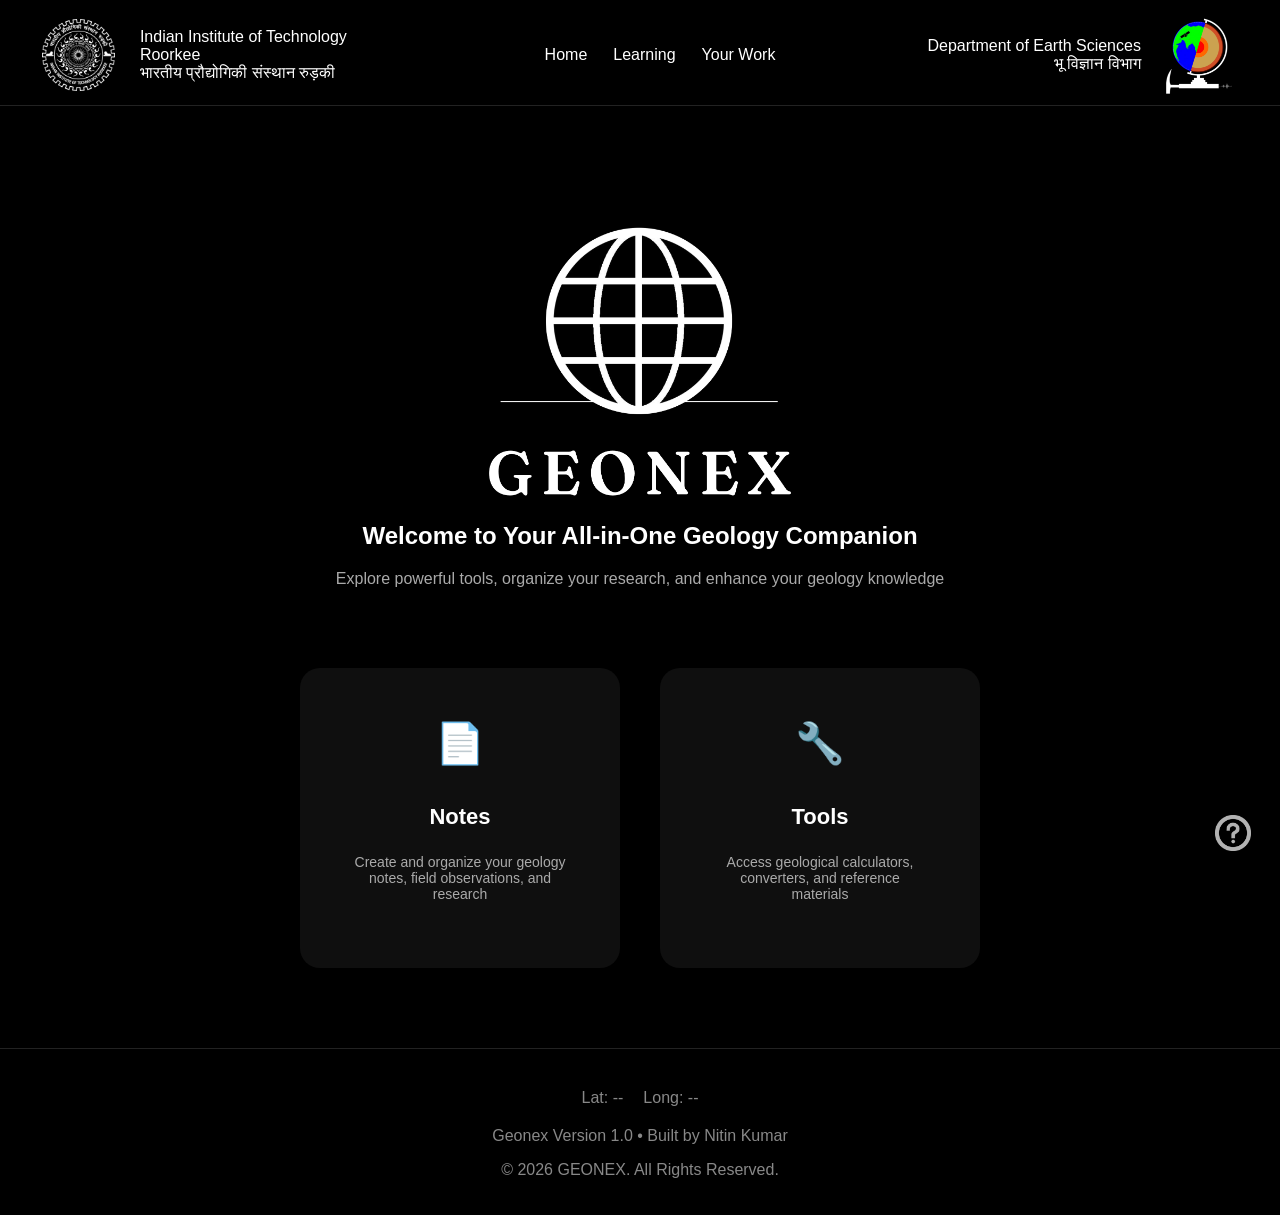
==== commit e9bdb33c: "GEONEX version 1 Phase 2 - Notes Integration Deployed" ====
--- a/Frontend/index.html
+++ b/Frontend/index.html
@@ -32,8 +32,8 @@
       <nav class="Navbar" id="navbar">
         <ul>
           <li class="navbuttons"><a href="index.html">Home</a></li>
-          <li class="navbuttons disabled-link"><a href="">Learning</a></li>
-          <li class="navbuttons disabled-link"><a href="">Your Work</a></li>
+          <li class="navbuttons"><a href="learning.html">Learning</a></li>
+          <li class="navbuttons disabled-link"><a href="YourWork.html">Your Work</a></li>
         </ul>
       </nav>
       <!-- <div class="loginbtn">Login
@@ -98,14 +98,14 @@
           </p>
         </div>
 
-        <div class="optionsbox disabled">
+        <!-- <div class="optionsbox disabled">
           <div class="icon">🎮</div>
           <h3>Games</h3>
           <span class="badge">Coming Soon</span>
           <p>
             Test your knowledge with interactive geology quizzes and challenges
           </p>
-        </div>
+        </div> -->
       </section>
       <section class="feedback">
         <div class="circular">
